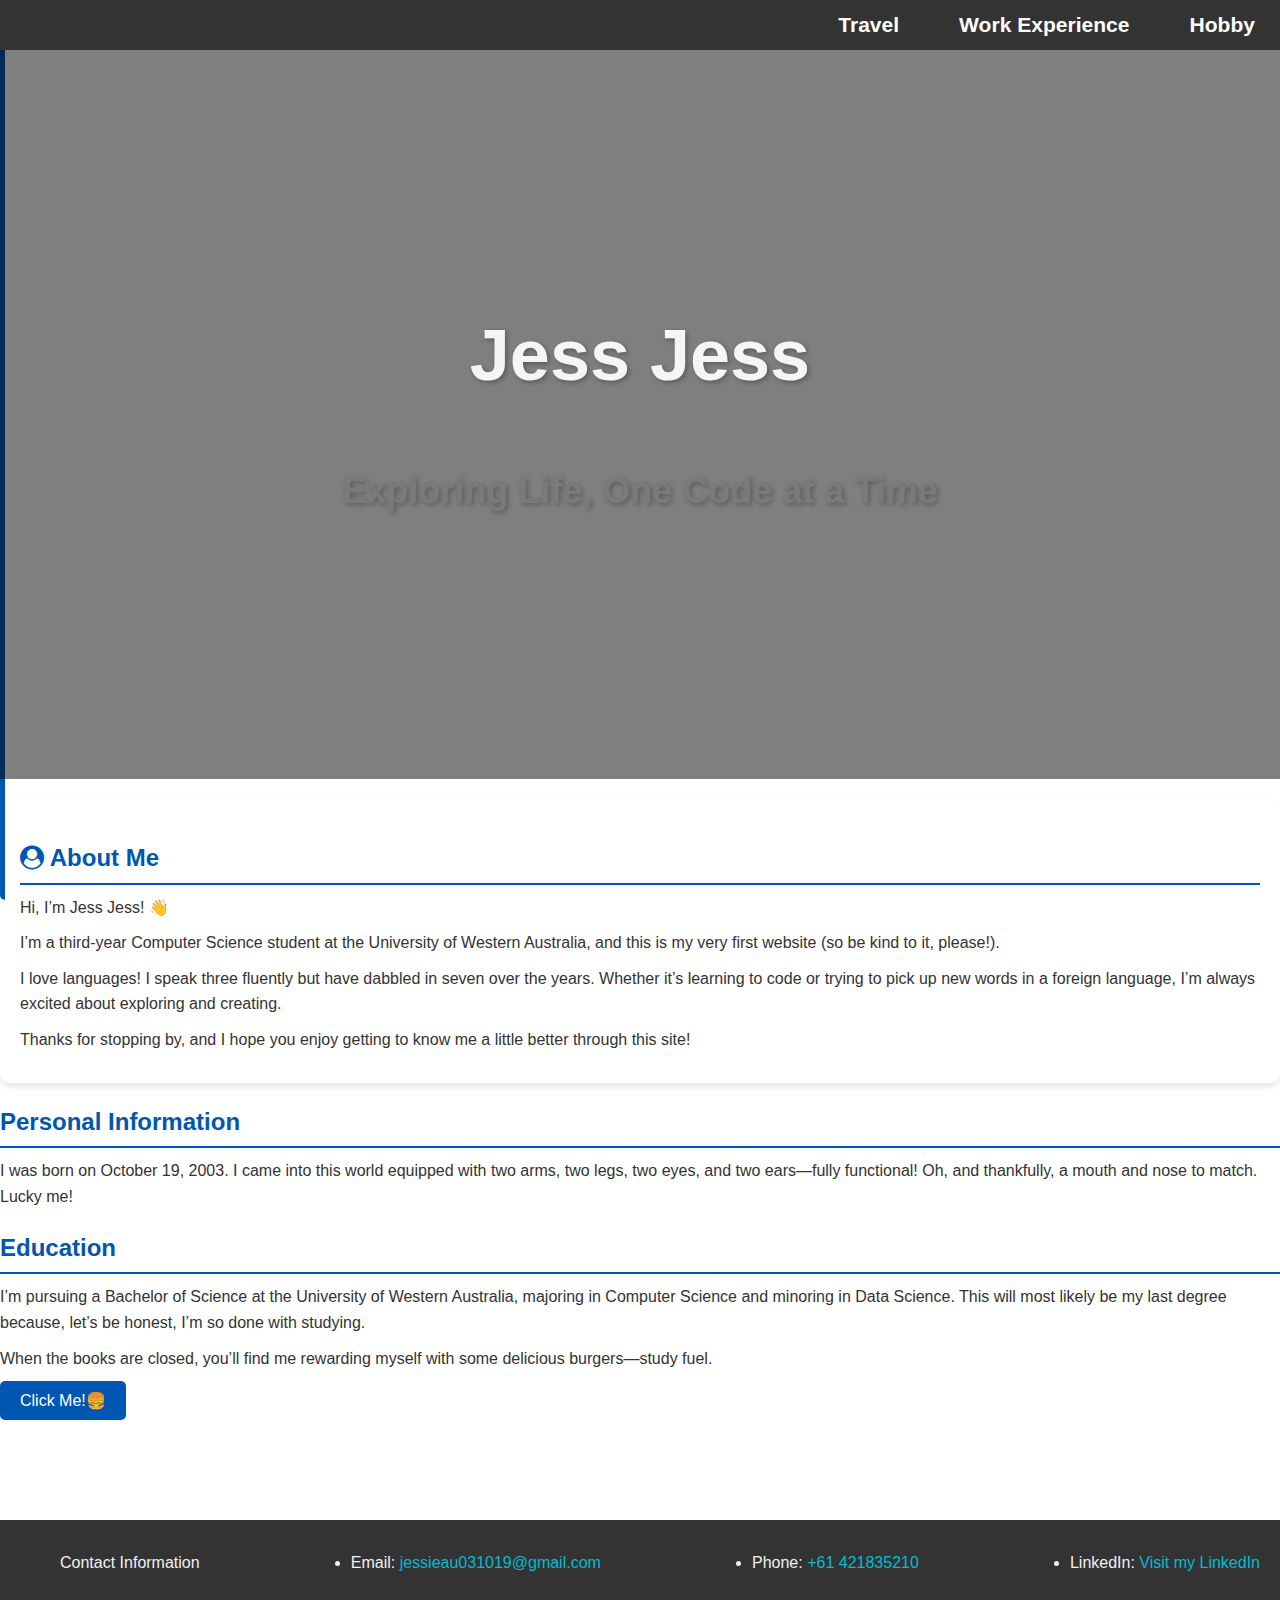
==== index.html @ 89005597 "rename" ====
<!DOCTYPE html>
<html lang="en">
<head>

    <meta charset="UTF-8">
    <meta http-equiv="X-UA-Compatible" content="IE=edge">
    <meta name="viewport" content="width=device-width, initial-scale=1.0">
    <title>web</title>
    <link href="style.css" rel="stylesheet">
    <link rel="stylesheet" href="https://cdnjs.cloudflare.com/ajax/libs/font-awesome/4.7.0/css/font-awesome.min.css">
   

  </head>
<body>
  <header class="main-header">
    <h1>Jess Jess</h1>
    <p>Exploring Life, One Code at a Time</p>
</header>
  
    <div class="sidenav">
        <a href="travel.html"><h3>Travel</h3></a>
        <a href="drink.html"><h3>Work Experience</h3></a>
        <a href="hobby.html"><h3>Hobby</h3></a>
      </div>

      <!-- <div class="AboutMe">
        <h2>About Me </h2>
      </div>
      <p>Hi, I’m Jess Jess! 👋 </p>

      <p>I’m a third-year Computer Science student at the University of Western Australia, and this is my very first website (so be kind to it, please!).</p>
      <p>While I might say I’m outgoing and extroverted, the truth is I’m more of an introvert at heart. But hey, everyone needs a bit of mystery, right? </p>
        <p>I love languages ! I speak three fluently but have dabbled in seven over the years (Indonesian, German, Japanese, Thai, Mandarin, Cantonese, English)(though, let’s be real, I’ve probably forgotten half of them). Whether it’s learning to code or trying to pick up new words in a foreign language, I’m always excited about exploring and creating.
        </p>
        Thanks for stopping by, and I hope you enjoy getting to know me a little better through this site!
         </p> -->
       
         <section class="card">
          <h2><i class="fa fa-user-circle"></i> About Me</h2>
          <p>Hi, I’m Jess Jess! 👋</p>
          <p>I’m a third-year Computer Science student at the University of Western Australia, and this is my very first website (so be kind to it, please!).</p>
          <p>I love languages! I speak three fluently but have dabbled in seven over the years. Whether it’s learning to code or trying to pick up new words in a foreign language, I’m always excited about exploring and creating.</p>
          <p>Thanks for stopping by, and I hope you enjoy getting to know me a little better through this site!</p>
      </section>
         <div class="Personal">
        <h2>Personal Information</h2>
        <p>I was born on October 19, 2003. I came into this world equipped with two arms, two legs, two eyes, and two ears—fully functional! Oh, and thankfully, a mouth and nose to match. Lucky me!</p>
        
      </div>
      
      <!-- <div class="Career">
        <h2>Career</h2>
        <p>Currently, I don’t have a full-time job (yet!), but I keep myself busy with two part-time jobs and two internships. Yep, four roles at once—call it insane or ambitious, but that’s how I roll!</p>
          <p>Want to connect professionally? Check out my Linkedln:</p>
          <a href="https://www.linkedin.com/in/jessie-ou-6600aa28b/" >
            <button class="btn">
              Click Me
              !</button>
        </a>
      </div> -->
        

      <div class="Education">
        <h2>Education</h2>

        <p>I’m pursuing a Bachelor of Science at the University of Western Australia, majoring in Computer Science and minoring in Data Science. This will most likely be my last degree because, let’s be honest, I’m so done with studying. </p>
           <p>When the books are closed, you’ll find me rewarding myself with some delicious burgers—study fuel.</p>
        <a href="https://mcdonalds.com.au" >
        <button class="btn">
            Click Me!🍔
        </button>
      </a>
      </div>
      
     
    
</body>

<footer>
  <div class="footer-content">
      <p>Contact Information</p>
      
          <li>Email: <a href="mailto:your-email@example.com">jessieau031019@gmail.com</a></li>
          <li>Phone: <a href="tel:+1234567890">+61 421835210</a></li>
          <li>LinkedIn: <a href="www.linkedin.com/in/jessie-ou-6600aa28b" target="_blank">Visit my LinkedIn</a></li>
      
  </div>
</footer>


</html>
---- style.css ----
/* no dot is selecting element, with dot is seleting class */
.sub h1{
    background-color: #e3f2fd; /* Light blue */
    padding: 20px 0;
    color: #0056b3; /* Matches existing blue accent */
    text-align: center;
    border-bottom: 3px solid #0056b3;
    font-size: 2.5rem;
    font-weight: bold;
    
    background-size: cover;  /* Ensures the image covers the entire title area */
    background-position: center;  /* Centers the image */
    
}

.main-header {
    position: relative;
    background-image: url('photo.jpg'); /* Path to the image */
    background-size: cover;
    background-position: center;
    color: whitesmoke;
    text-align: center;
    padding: 250px 0; /* Adjust padding to control the height of the header */
    font-size: 36px;
    font-weight: bold;
    text-shadow: 2px 2px 5px rgba(0, 0, 0, 0.3); /* Add shadow for better readability */
}

/* Transparent Overlay */
.main-header::before {
    content: '';
    position: absolute;
    top: 0;
    left: 0;
    width: 100%;
    height: 100%;
    background: rgba(0, 0, 0, 0.5); /* Semi-transparent black overlay */
    z-index: 1; /* Place the overlay below the text */
}

/* Ensure Text is Above the Overlay */
.main-header h1 {
    position: relative;
    z-index: 2; /* Place the text above the overlay */
    color: whitesmoke;
}


.div1 h2{
    color:blueviolet;
}
.mydiv img{
    text-align: center;
    height:100px;
}
.mydiv h2{
    color: purple;
}
/* .icon1,.icon2,.icon3{
    float:right;
    margin-right: 50px;
    color: darkblue;
} */
.sidenav {
    position: fixed; /* Keeps it fixed on the screen */
    top: 0; /* Aligns it to the top */
    left: 0; /* Stretches from the left edge */
    width: 100%; /* Full width of the page */
    height: 50px; /* Adjust the height of the bar */
    background-color: #333; /* Dark background color */
    display: flex; /* Flexbox for horizontal layout */
    align-items: center; /* Vertically center the links */
    padding: 0 20px; /* Horizontal padding for spacing */
    z-index: 1000; /* Ensures it stays on top of other elements */
    justify-content: flex-end; /* Align content to the right */
  
}

.sidenav a {
    padding: 0 15px; /* Adjust spacing between links */
    text-decoration: none; /* Removes underline from links */
    font-size: 18px; /* Sets the font size */
    color: white; /* Text color */
    transition: 0.3s; /* Smooth hover transition */
    display: flex;
    margin-right: 30px;
    
}

.sidenav a:hover {
    background-color: #575757; /* Highlight background on hover */
    color: #f1f1f1; /* Lighter text color on hover */
    
}
.photo,.photo2{
    width: 500px;
}


  body {
    font-family: 'Arial', sans-serif;
    line-height: 1.6;
    margin: 0;
    padding: 0;
    /* background-color: #f9f9f9; */
    color: #333;
    /* background: linear-gradient(to bottom, #f7f7f7, #ffffff); Light gradient */
    background: url("https://www.transparenttextures.com/patterns/concrete-wall.png"); /* Example texture */
  }

 

  h2 {
    color: #0056b3;
    border-bottom: 2px solid #0056b3;
    padding-bottom: 5px;
    margin-bottom: 10px;
  }

  p {
    margin: 10px 0;
  }

  ul {
    margin: 0;
    padding-left: 20px;
    list-style-type: square;
  }

  ul li {
    margin-bottom: 8px;
  }
/* 
  .card {
    background: #fff;
    margin: 20px 0;
    padding: 20px;
    border-radius: 10px;
    box-shadow: 0 4px 6px rgba(0, 0, 0, 0.1);
  }

  

  .card:hover {
    transform: scale(1.02);
    box-shadow: 0 6px 10px rgba(0, 0, 0, 0.2);
    transition: all 0.3s ease;
  } */


  .card {
    background: #fff; /* Keep the card white for contrast */
    margin: 20px 0;
    padding: 20px;
    border-radius: 10px;
    box-shadow: 0 4px 6px rgba(0, 0, 0, 0.1); /* Subtle shadow */
    transition: transform 0.3s ease, box-shadow 0.3s ease;
  }
  
  .card:hover {
    transform: translateY(-5px); /* Adds a lifting effect */
    box-shadow: 0 10px 15px rgba(0, 0, 0, 0.2); /* Enhanced hover shadow */
  }
  
  /* Add a subtle border accent */
  .card::before {
    content: '';
    display: block;
    width: 5px;
    height: 100%;
    background-color: #0056b3; /* Accent color */
    border-radius: 10px 0 0 10px;
    position: absolute;
    top: 0;
    left: 0;
  }
/* .skills {
    margin-top: 10px;
    font-style: italic;
    color: #555;
  } */
  .skills {
    margin-top: 10px;
    font-style: italic;
    color: #555; /* Neutral gray */
    border-left: 3px solid #0056b3; /* Accent border */
    padding-left: 15px;
  }


.btn {
    background-color: #0056b3; /* Accent color */
    color: #fff;
    padding: 10px 20px;
    border: none;
    border-radius: 5px;
    font-size: 16px;
    cursor: pointer;
    transition: background-color 0.3s ease, transform 0.2s ease;
  }
  
  .btn:hover {
    background-color: #003c82; /* Darker shade on hover */
    transform: scale(1.05); /* Slight hover effect */
  }


/* Styling for the Career section */
.Career {
    text-align: center; /* Center-align text inside the div */
   
    border-radius: 10px; /* Rounded corners */
    
}



/* Footer Style */
footer {
    background-color: #333; /* Dark background for footer */
    color: #f1f1f1; /* Light text for contrast */
    padding: 20px;
    text-align: center;
    font-size: 16px;
    position: relative;
    bottom: 0;
    width: 100%;
    margin-top: 100px;
}

/* Style for footer content */
.footer-content {
    display: flex;
    justify-content: space-between; /* Distribute items evenly */
    align-items: center; /* Align items vertically */
    max-width: 1200px;
    margin: 0 auto;
}
/* Style for the unordered list */
footer ul {
    list-style-type: none;
    padding: 0;
}

/* List item styling */
footer ul li {
    margin: 10px 0;
}

/* Styling for links */
footer a {
    color: #00bcd4; /* Cyan link color */
    text-decoration: none; /* Remove underline */
}

footer a:hover {
    text-decoration: underline; /* Underline on hover for better UX */
}
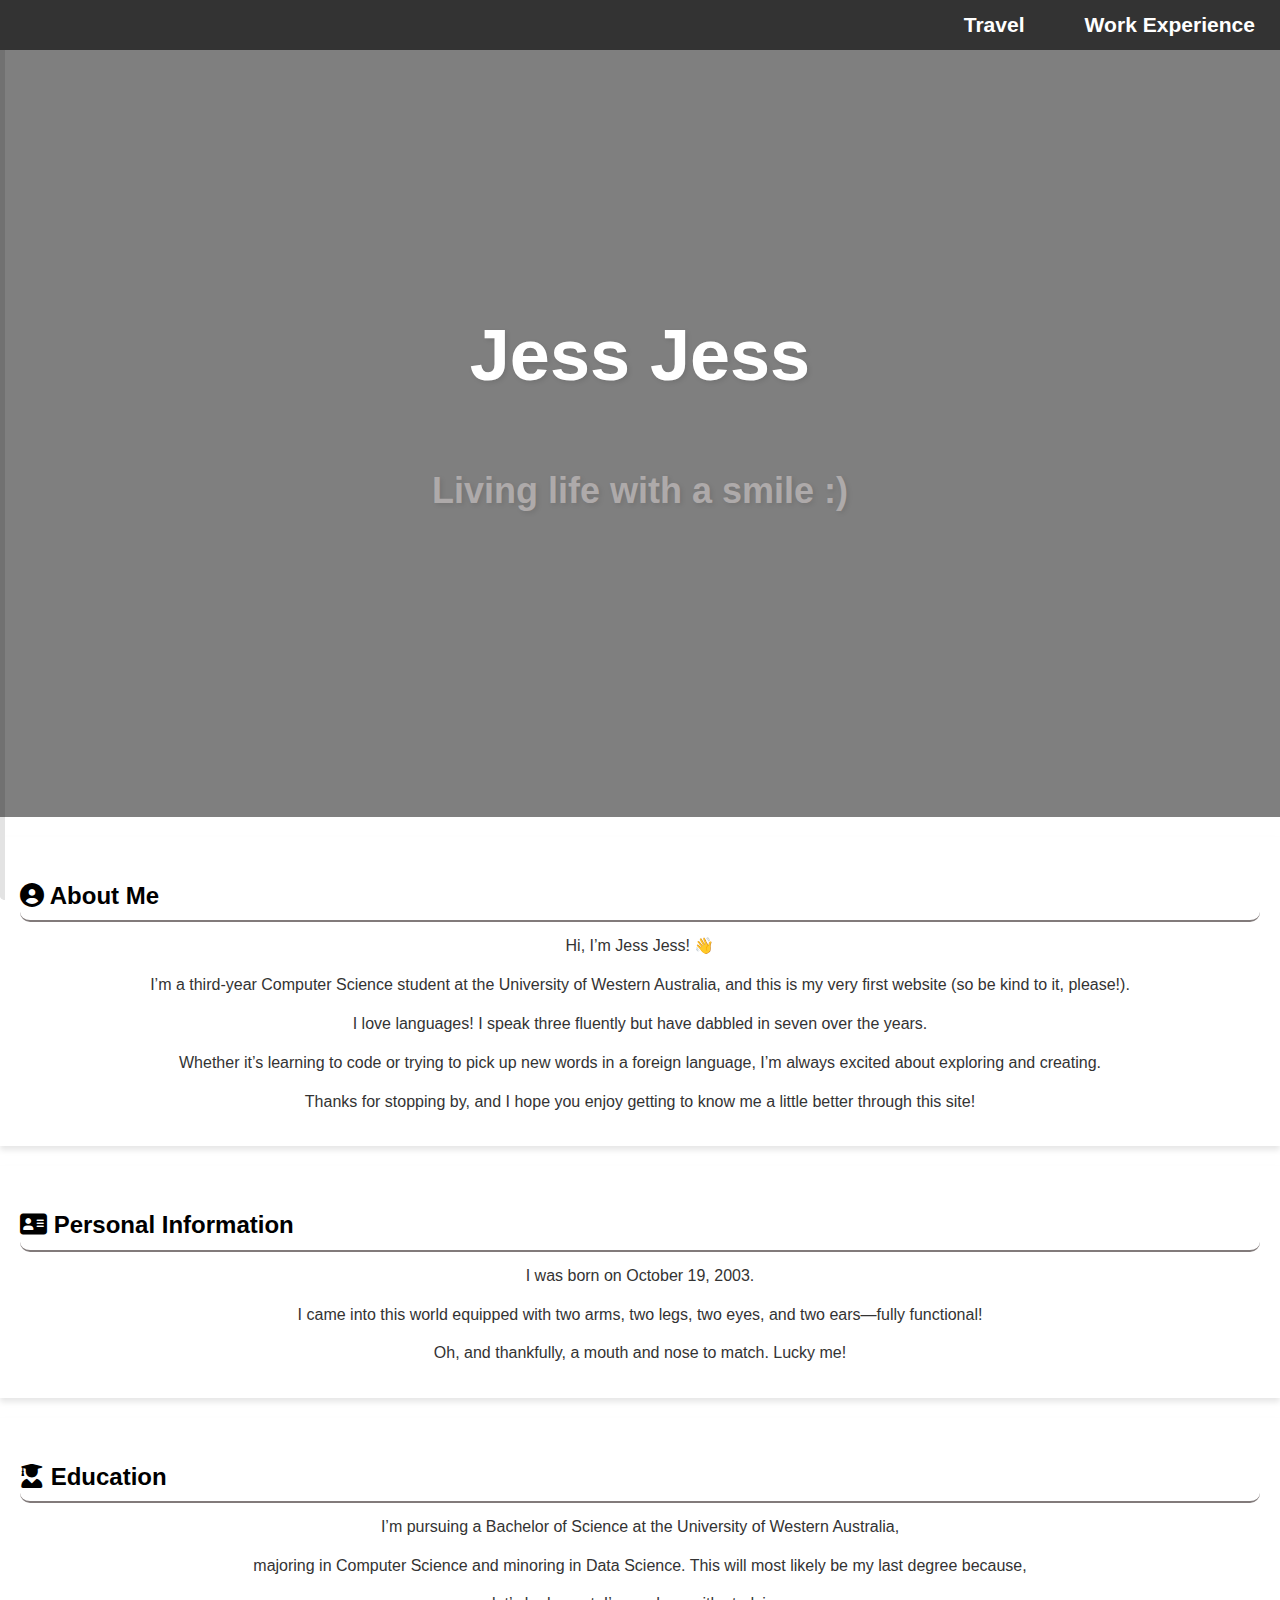
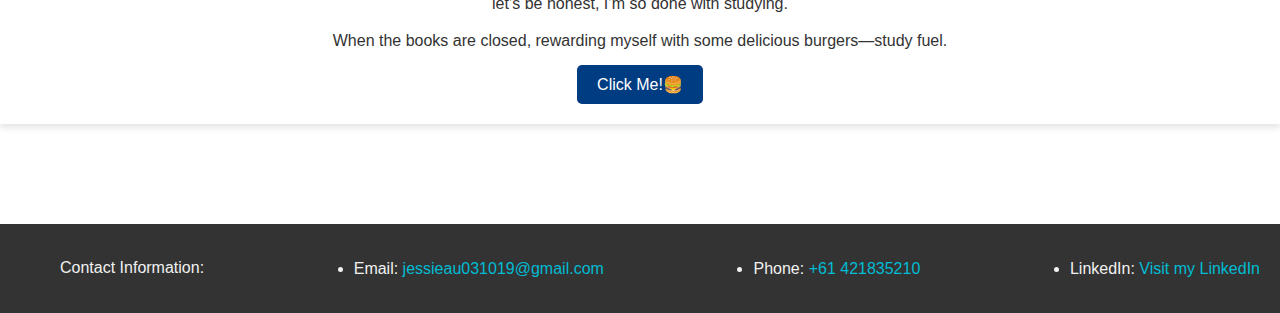
==== commit c4c38ca8: "Update" ====
--- a/index.html
+++ b/index.html
@@ -8,69 +8,69 @@
     <title>web</title>
     <link href="style.css" rel="stylesheet">
     <link rel="stylesheet" href="https://cdnjs.cloudflare.com/ajax/libs/font-awesome/4.7.0/css/font-awesome.min.css">
-   
+    <link rel="stylesheet" href="https://cdnjs.cloudflare.com/ajax/libs/font-awesome/6.0.0-beta3/css/all.min.css">
+
 
   </head>
 <body>
   <header class="main-header">
     <h1>Jess Jess</h1>
-    <p>Exploring Life, One Code at a Time</p>
+    <h4>Living life with a smile :)</h4>
 </header>
   
     <div class="sidenav">
         <a href="travel.html"><h3>Travel</h3></a>
         <a href="drink.html"><h3>Work Experience</h3></a>
-        <a href="hobby.html"><h3>Hobby</h3></a>
       </div>
 
-      <!-- <div class="AboutMe">
-        <h2>About Me </h2>
-      </div>
-      <p>Hi, I’m Jess Jess! 👋 </p>
-
-      <p>I’m a third-year Computer Science student at the University of Western Australia, and this is my very first website (so be kind to it, please!).</p>
-      <p>While I might say I’m outgoing and extroverted, the truth is I’m more of an introvert at heart. But hey, everyone needs a bit of mystery, right? </p>
-        <p>I love languages ! I speak three fluently but have dabbled in seven over the years (Indonesian, German, Japanese, Thai, Mandarin, Cantonese, English)(though, let’s be real, I’ve probably forgotten half of them). Whether it’s learning to code or trying to pick up new words in a foreign language, I’m always excited about exploring and creating.
-        </p>
-        Thanks for stopping by, and I hope you enjoy getting to know me a little better through this site!
-         </p> -->
+    
        
          <section class="card">
-          <h2><i class="fa fa-user-circle"></i> About Me</h2>
+          <h2 class="subtitle"><i class="fa fa-user-circle">
+
+          </i> About Me</h2>
+          <div class="content">
           <p>Hi, I’m Jess Jess! 👋</p>
           <p>I’m a third-year Computer Science student at the University of Western Australia, and this is my very first website (so be kind to it, please!).</p>
-          <p>I love languages! I speak three fluently but have dabbled in seven over the years. Whether it’s learning to code or trying to pick up new words in a foreign language, I’m always excited about exploring and creating.</p>
+          <p>I love languages! I speak three fluently but have dabbled in seven over the years. 
+            <p>Whether it’s learning to code or trying to pick up new words in a foreign language, I’m always excited about exploring and creating.</p>
           <p>Thanks for stopping by, and I hope you enjoy getting to know me a little better through this site!</p>
+        </div>
       </section>
-         <div class="Personal">
-        <h2>Personal Information</h2>
-        <p>I was born on October 19, 2003. I came into this world equipped with two arms, two legs, two eyes, and two ears—fully functional! Oh, and thankfully, a mouth and nose to match. Lucky me!</p>
+      
+
+         <section class="card">
+          <h2 class="subtitle"><i class="fa fa-address-card">
+
+          </i> Personal Information</h2>
+          <div class="content">
+          
+        <p>I was born on October 19, 2003. 
+          <p>I came into this world equipped with two arms, two legs, two eyes, and two ears—fully functional! </p>
+            <p>Oh, and thankfully, a mouth and nose to match. Lucky me!</p>
+          </div>
         
-      </div>
+      </section>
       
-      <!-- <div class="Career">
-        <h2>Career</h2>
-        <p>Currently, I don’t have a full-time job (yet!), but I keep myself busy with two part-time jobs and two internships. Yep, four roles at once—call it insane or ambitious, but that’s how I roll!</p>
-          <p>Want to connect professionally? Check out my Linkedln:</p>
-          <a href="https://www.linkedin.com/in/jessie-ou-6600aa28b/" >
-            <button class="btn">
-              Click Me
-              !</button>
-        </a>
-      </div> -->
+      
+
         
 
-      <div class="Education">
-        <h2>Education</h2>
-
-        <p>I’m pursuing a Bachelor of Science at the University of Western Australia, majoring in Computer Science and minoring in Data Science. This will most likely be my last degree because, let’s be honest, I’m so done with studying. </p>
-           <p>When the books are closed, you’ll find me rewarding myself with some delicious burgers—study fuel.</p>
+      <section class="card">
+        <h2 class="subtitle"><i class="fas fa-user-graduate">
+        </i> Education</h2>
+        <div class="content">
+        <p>I’m pursuing a Bachelor of Science at the University of Western Australia, </p>
+          <p>majoring in Computer Science and minoring in Data Science. This will most likely be my last degree because, </p>
+            <p></p>let’s be honest, I’m so done with studying. </p>
+           <p>When the books are closed, rewarding myself with some delicious burgers—study fuel.</p>
         <a href="https://mcdonalds.com.au" >
         <button class="btn">
             Click Me!🍔
         </button>
       </a>
-      </div>
+    </div>
+    </section>
       
      
     
@@ -78,7 +78,7 @@
 
 <footer>
   <div class="footer-content">
-      <p>Contact Information</p>
+      <p>Contact Information:</p>
       
           <li>Email: <a href="mailto:your-email@example.com">jessieau031019@gmail.com</a></li>
           <li>Phone: <a href="tel:+1234567890">+61 421835210</a></li>
--- a/style.css
+++ b/style.css
@@ -1,10 +1,10 @@
 /* no dot is selecting element, with dot is seleting class */
 .sub h1{
-    background-color: #e3f2fd; /* Light blue */
+    background-color: hwb(180 31% 68%); /* Light blue */
     padding: 20px 0;
-    color: #0056b3; /* Matches existing blue accent */
-    text-align: center;
-    border-bottom: 3px solid #0056b3;
+    color: white; /* Matches existing blue accent */
+    text-align: center;
+    border-bottom: 3px solid hsl(210, 8%, 31%);
     font-size: 2.5rem;
     font-weight: bold;
     
@@ -18,12 +18,13 @@
     background-image: url('photo.jpg'); /* Path to the image */
     background-size: cover;
     background-position: center;
-    color: whitesmoke;
+    color: white;
     text-align: center;
     padding: 250px 0; /* Adjust padding to control the height of the header */
     font-size: 36px;
     font-weight: bold;
-    text-shadow: 2px 2px 5px rgba(0, 0, 0, 0.3); /* Add shadow for better readability */
+    text-shadow: 2px 2px 5px rgba(0, 0, 0, 0.1);
+    
 }
 
 /* Transparent Overlay */
@@ -34,17 +35,35 @@
     left: 0;
     width: 100%;
     height: 100%;
-    background: rgba(0, 0, 0, 0.5); /* Semi-transparent black overlay */
+    background: rgba(0, 0, 0, 0.5); 
     z-index: 1; /* Place the overlay below the text */
+
 }
 
 /* Ensure Text is Above the Overlay */
 .main-header h1 {
     position: relative;
     z-index: 2; /* Place the text above the overlay */
-    color: whitesmoke;
-}
-
+    color: white;
+    
+    
+}
+
+.main-header h4 {
+    position: relative;
+    z-index: 2; /* Place the text above the overlay */
+    color: rgb(174, 170, 170);
+    
+    
+    
+}
+
+.main-header subhead{
+    position: relative;
+    z-index: 2; /* Place the text above the overlay */
+    color: white;
+    
+}
 
 .div1 h2{
     color:blueviolet;
@@ -56,11 +75,7 @@
 .mydiv h2{
     color: purple;
 }
-/* .icon1,.icon2,.icon3{
-    float:right;
-    margin-right: 50px;
-    color: darkblue;
-} */
+
 .sidenav {
     position: fixed; /* Keeps it fixed on the screen */
     top: 0; /* Aligns it to the top */
@@ -106,20 +121,31 @@
     color: #333;
     /* background: linear-gradient(to bottom, #f7f7f7, #ffffff); Light gradient */
     background: url("https://www.transparenttextures.com/patterns/concrete-wall.png"); /* Example texture */
-  }
+    /* text-align: center; */
+    
+}
 
  
 
   h2 {
-    color: #0056b3;
-    border-bottom: 2px solid #0056b3;
+    color: black;
+    border-bottom: 2px solid #827b7b;
     padding-bottom: 5px;
     margin-bottom: 10px;
-  }
-
-  p {
+    font-family: 'Roboto', sans-serif;
+  }
+
+
+  h1 {
+    font-family: 'Roboto', sans-serif;
+    
+}
+p {
+    font-family: 'Arial', sans-serif;
+    line-height: 1.8; /* Increased for readability */
     margin: 10px 0;
-  }
+}
+
 
   ul {
     margin: 0;
@@ -130,66 +156,87 @@
   ul li {
     margin-bottom: 8px;
   }
-/* 
-  .card {
-    background: #fff;
-    margin: 20px 0;
-    padding: 20px;
-    border-radius: 10px;
-    box-shadow: 0 4px 6px rgba(0, 0, 0, 0.1);
-  }
-
-  
-
-  .card:hover {
-    transform: scale(1.02);
-    box-shadow: 0 6px 10px rgba(0, 0, 0, 0.2);
-    transition: all 0.3s ease;
-  } */
-
-
-  .card {
+
+
+
+  .card,.card2{
     background: #fff; /* Keep the card white for contrast */
     margin: 20px 0;
     padding: 20px;
-    border-radius: 10px;
+    
     box-shadow: 0 4px 6px rgba(0, 0, 0, 0.1); /* Subtle shadow */
     transition: transform 0.3s ease, box-shadow 0.3s ease;
-  }
-  
-  .card:hover {
+
+    text-align: center;
+    align-items: center;
+  }
+
+.subtitle{
+  text-align: left;
+  border-radius: 10px;
+  color: black;
+    border-bottom: 2px solid #827b7b;
+    padding-bottom: 5px;
+    margin-bottom: 10px;
+}
+
+
+.content{
+  text-align: center;
+  flex:1;
+}
+
+  
+  .card:hover,.card2:hover{
     transform: translateY(-5px); /* Adds a lifting effect */
     box-shadow: 0 10px 15px rgba(0, 0, 0, 0.2); /* Enhanced hover shadow */
   }
   
   /* Add a subtle border accent */
-  .card::before {
+  .card::before{
     content: '';
     display: block;
     width: 5px;
     height: 100%;
-    background-color: #0056b3; /* Accent color */
     border-radius: 10px 0 0 10px;
     position: absolute;
     top: 0;
     left: 0;
-  }
-/* .skills {
-    margin-top: 10px;
-    font-style: italic;
-    color: #555;
-  } */
+    background-color: #e3e3e3; /* Light gray */
+  }
+  
+  .card2::before{
+    content: '';
+    display: block;
+    width: 1000px;
+    height: 100%;
+    /* background-color: hsl(211, 33%, 67%); Accent color */
+    border-radius: 10px 0 0 10px;
+    position: absolute;
+    top: 0;
+    left: 0;
+  }
+
   .skills {
     margin-top: 10px;
     font-style: italic;
     color: #555; /* Neutral gray */
-    border-left: 3px solid #0056b3; /* Accent border */
+    /* border-left: 3px solid #0056b3; Accent border */
     padding-left: 15px;
-  }
+    font-weight: bold;
+  }
+
+  .task {
+    font-weight: bold;       /* Makes "Task" bold */
+    text-align: left;        /* Aligns it to the left */
+    margin: 0;               /* Removes unnecessary margins */
+    vertical-align: middle;  /* Vertically aligns within its container */
+    display: inline-block;   /* Allows inline alignment behavior */
+}
 
 
 .btn {
-    background-color: #0056b3; /* Accent color */
+    background-color: #003c82; /* Accent color */
     color: #fff;
     padding: 10px 20px;
     border: none;
@@ -200,7 +247,7 @@
   }
   
   .btn:hover {
-    background-color: #003c82; /* Darker shade on hover */
+    background-color: #333 ; /* Darker shade on hover */
     transform: scale(1.05); /* Slight hover effect */
   }
 
@@ -237,15 +284,7 @@
     margin: 0 auto;
 }
 /* Style for the unordered list */
-footer ul {
-    list-style-type: none;
-    padding: 0;
-}
-
-/* List item styling */
-footer ul li {
-    margin: 10px 0;
-}
+
 
 /* Styling for links */
 footer a {
@@ -256,3 +295,9 @@
 footer a:hover {
     text-decoration: underline; /* Underline on hover for better UX */
 }
+
+.a{
+    text-align: center;
+}
+
+
